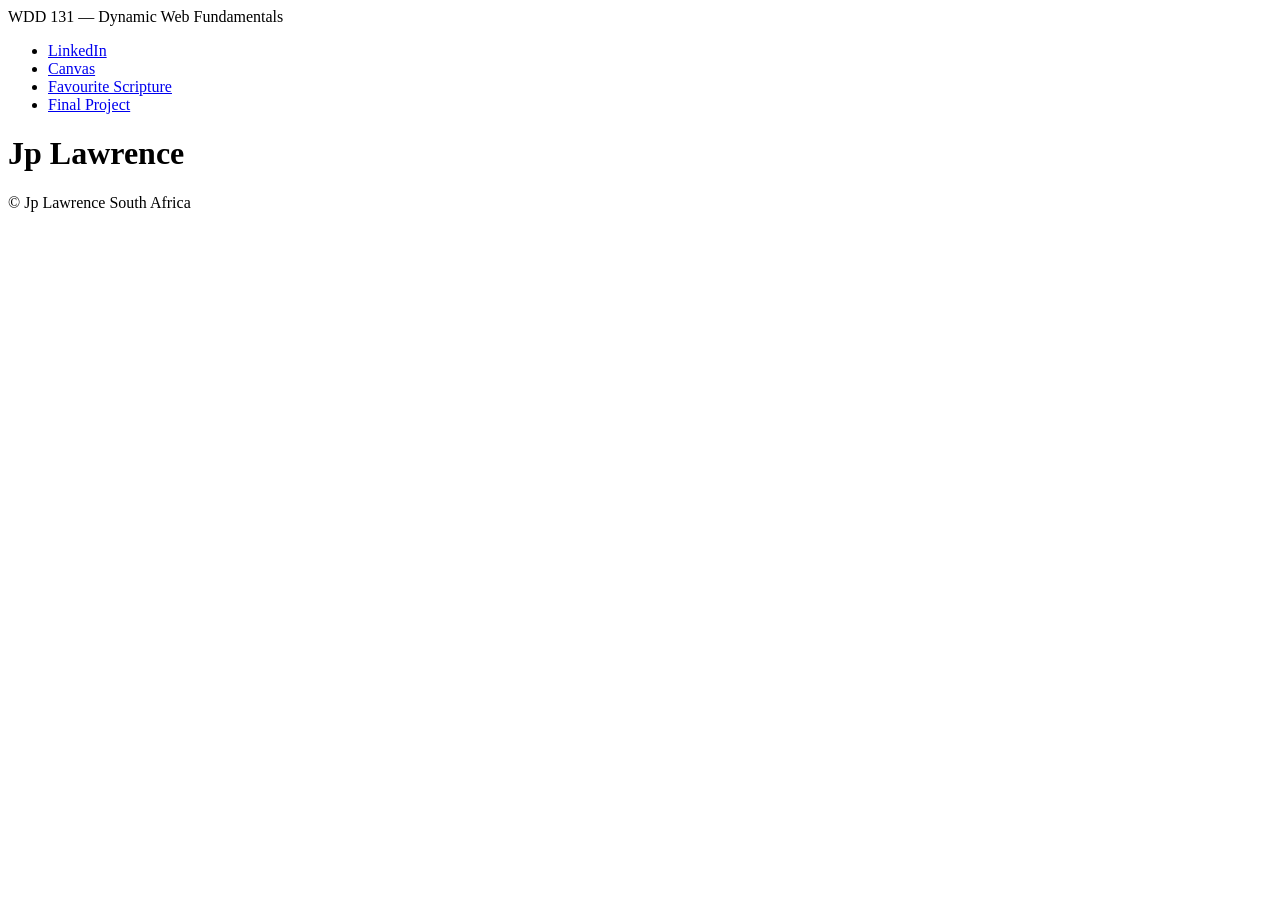
==== index.html @ 78ec4d21 "initialised project; edited basic HTML structure" ====
<!DOCTYPE html>
<html lang="en">
<head>
    <meta charset="UTF-8">
    <meta name="viewport" content="width=device-width, initial-scale=1.0">
    <meta name="description" content="Home page for WDD 131 - Dynamic Web Fundamentals created by Jp Lawrence.">
    <meta name="author" content="Jp Lawrence">
    <link rel="stylesheet" href="./styles/bass.css">
    <script src="./scripts/getdates.js" defer></script>
    <title>Document</title>
</head>
<body>
    <header>
        <span id="course-title">WDD 131 — Dynamic Web Fundamentals</span>
        <ul>
            <li><a href="#">LinkedIn</a></li>
            <li><a href="#">Canvas</a></li>
            <li><a href="#">Favourite Scripture</a></li>
            <li><a href="#">Final Project</a></li>
        </ul>
    </header>
    <main>
        <h1>Jp Lawrence</h1>
        <section class="card"></section>
        <section class="card"></section>
    </main>
    <footer>
        <p>&copy; <span id="currentyear"></span> Jp Lawrence South Africa</p>
        <p id="lastModified"></p>
    </footer>
</body>
</html>
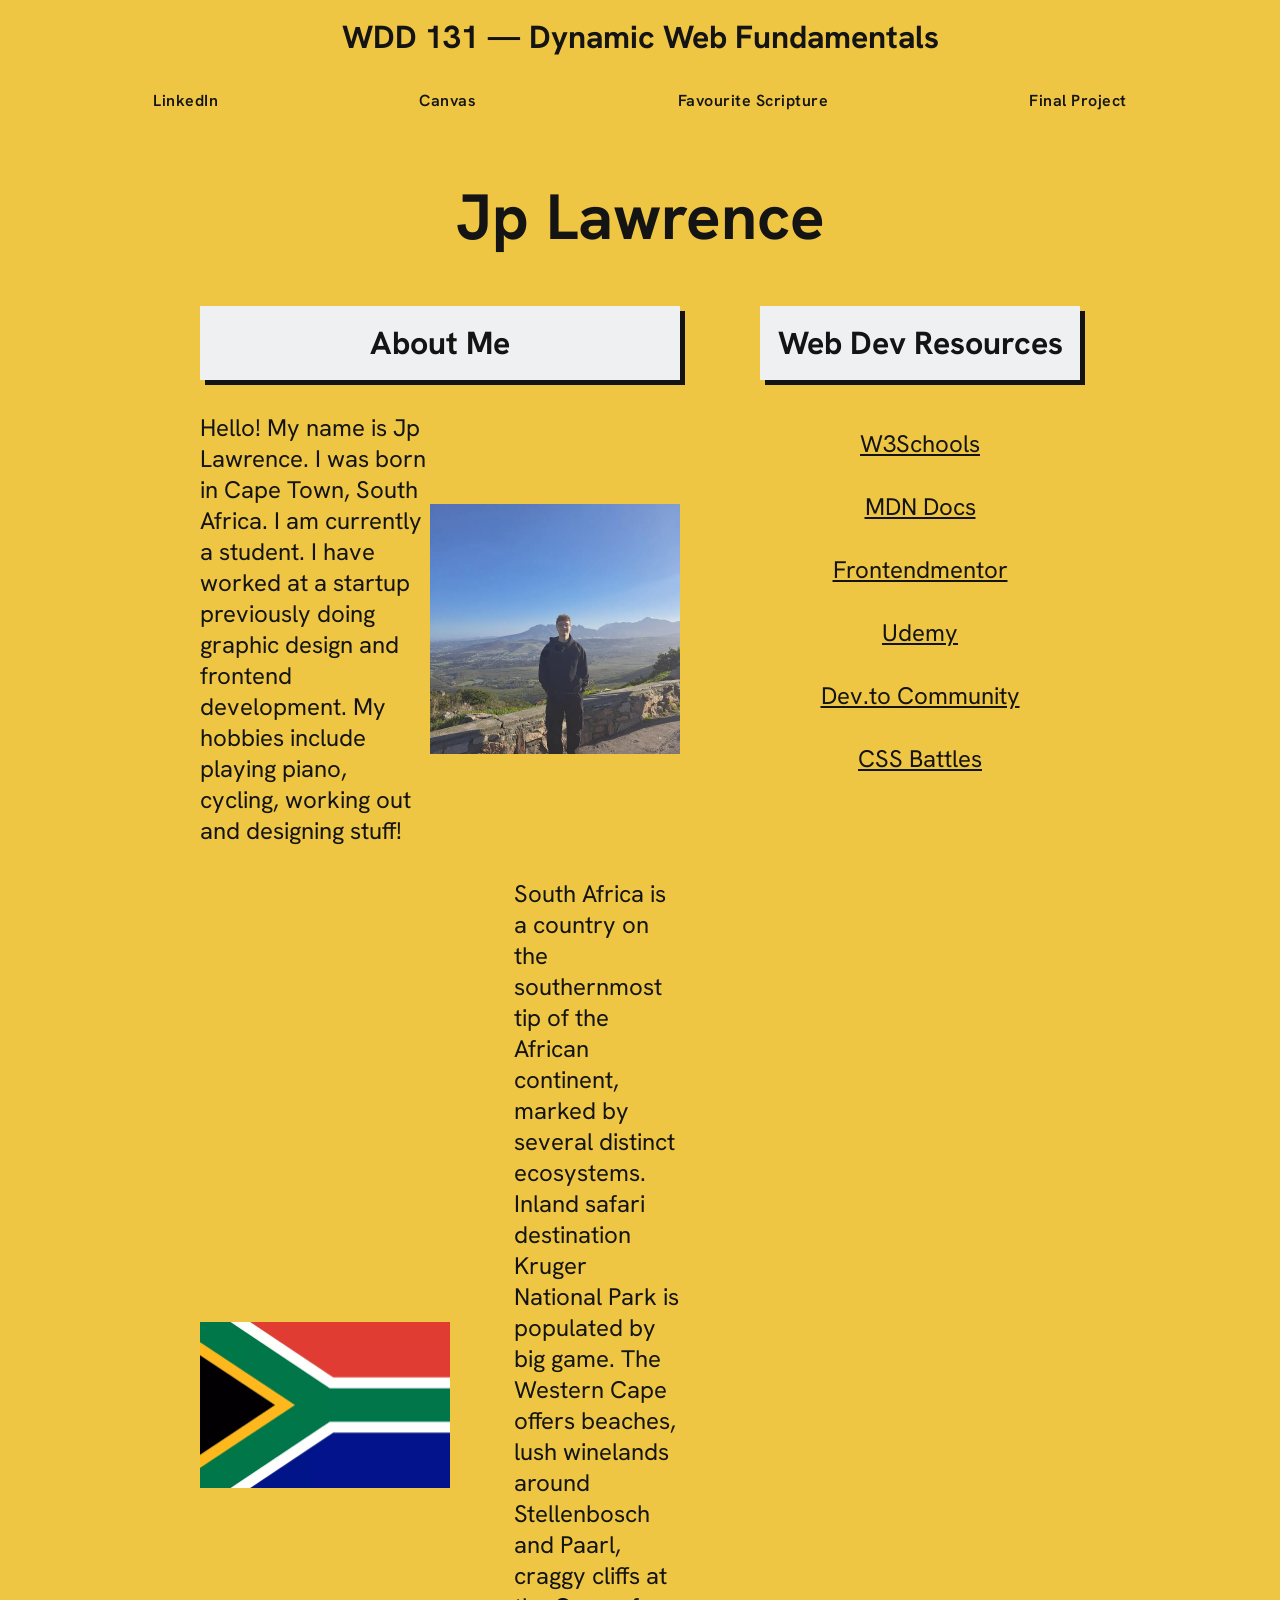
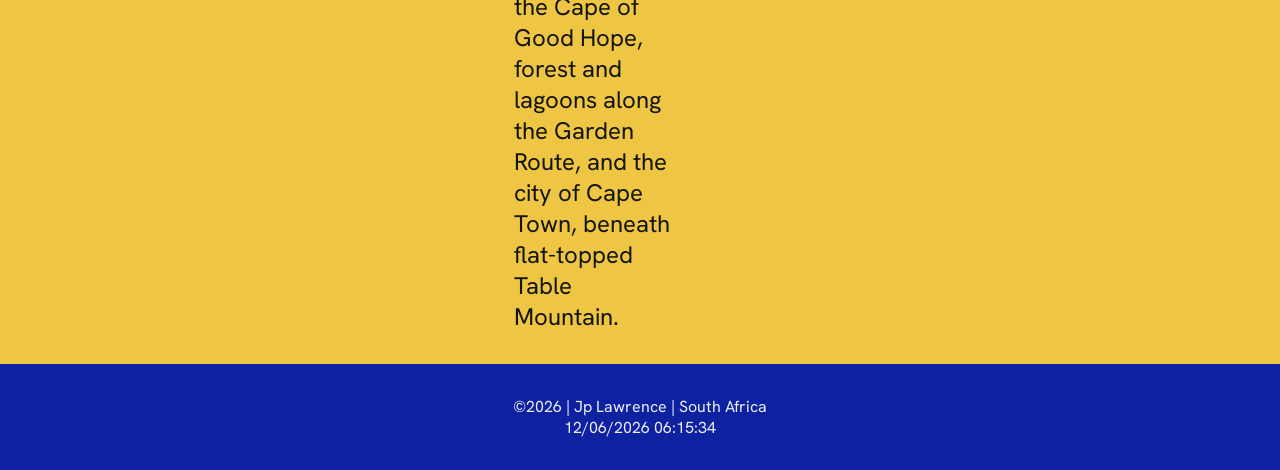
==== commit fef45a10: "finished draft of project" ====
--- a/index.html
+++ b/index.html
@@ -7,25 +7,55 @@
     <meta name="author" content="Jp Lawrence">
     <link rel="stylesheet" href="./styles/bass.css">
     <script src="./scripts/getdates.js" defer></script>
+    <link rel="preconnect" href="https://fonts.googleapis.com">
+    <link rel="preconnect" href="https://fonts.gstatic.com" crossorigin>
+    <link href="https://fonts.googleapis.com/css2?family=Hanken+Grotesk:ital,wght@0,100..900;1,100..900&display=swap" rel="stylesheet">
     <title>Document</title>
 </head>
 <body>
     <header>
         <span id="course-title">WDD 131 — Dynamic Web Fundamentals</span>
         <ul>
-            <li><a href="#">LinkedIn</a></li>
-            <li><a href="#">Canvas</a></li>
-            <li><a href="#">Favourite Scripture</a></li>
+            <li><a href="https://www.linkedin.com/in/jeanpierrelawrence" target="_blank">LinkedIn</a></li>
+            <li><a href="https://byupw.instructure.com/" target="_blank">Canvas</a></li>
+            <li><a href="https://www.churchofjesuschrist.org/study/scriptures/dc-testament/dc/109?lang=eng&id=p22#p22" target="_blank">Favourite Scripture</a></li>
             <li><a href="#">Final Project</a></li>
         </ul>
     </header>
     <main>
         <h1>Jp Lawrence</h1>
-        <section class="card"></section>
-        <section class="card"></section>
+        <div class="card-container">
+
+            <section class="card">
+                <h2>About Me</h2>
+                <div class="about-me">
+                    <p>Hello! My name is Jp Lawrence. I was born in Cape Town, South Africa. I am currently a student.
+                        I have worked at a startup previously doing graphic design and frontend development.
+                        My hobbies include playing piano, cycling, working out and designing stuff!</p>
+                    <img src="./images/profile.webp" alt="Jp Lawrence standing on a mountain lookout point.">
+                </div>
+                
+                <div class="country-info">
+                    <img src="./images/south-africa-flag.webp" alt="South African flag">
+                    <p>South Africa is a country on the southernmost tip of the African continent, marked by several distinct ecosystems. Inland safari destination Kruger National Park is populated by big game. The Western Cape offers beaches, lush winelands around Stellenbosch and Paarl, craggy cliffs at the Cape of Good Hope, forest and lagoons along the Garden Route, and the city of Cape Town, beneath flat-topped Table Mountain.</p>
+                </div>
+            </section>
+
+            <section class="card">
+                <h2>Web Dev Resources</h2>
+                <ul>
+                    <li><a href="https://www.w3schools.com/" target="_blank">W3Schools</a></li>
+                    <li><a href="https://developer.mozilla.org/en-US/" target="_blank">MDN Docs</a></li>
+                    <li><a href="https://www.frontendmentor.io/" target="_blank">Frontendmentor</a></li>
+                    <li><a href="https://www.udemy.com/" target="_blank">Udemy</a></li>
+                    <li><a href="https://dev.to/" target="_blank">Dev.to Community</a></li>
+                    <li><a href="https://cssbattle.dev/" target="_blank">CSS Battles</a></li>
+                </ul>
+            </section>
+        </div>
     </main>
     <footer>
-        <p>&copy; <span id="currentyear"></span> Jp Lawrence South Africa</p>
+        <p>&copy;<span id="currentyear"></span> | Jp Lawrence | South Africa</p>
         <p id="lastModified"></p>
     </footer>
 </body>
--- a/styles/bass.css
+++ b/styles/bass.css
@@ -0,0 +1,131 @@
+:root {
+    --primary: #EEF0F2;
+    --secondary: #141414;
+    --accent-one: #EEC643;
+    --accent-two: #0D21A1;
+}
+
+* {
+    margin: 0;
+    padding: 0;
+    box-sizing: border-box;
+    font-family: "Hanken Grotesk"
+}
+
+header span {
+    display: block;
+    width: 100%;
+    background-color: var(--accent-one);
+    color: var(--secondary);
+    text-align: center;
+    font-size: 2rem;
+    padding-block: 1rem;
+    font-weight: 700;
+}
+
+header ul {
+    display: flex;
+    align-items: center;
+    justify-content: space-evenly;
+    padding-block: 1rem;
+    list-style-type: none;
+}
+
+header ul li a {
+    text-decoration: none;
+    color: var(--secondary);
+    font-weight: 600;
+    letter-spacing: .5px;
+    padding: 1rem 3rem;
+}
+
+header ul li a:hover {
+    background-color: var(--primary);
+    box-shadow: 5px 5px var(--secondary);
+}
+
+header, main, footer {
+    background-color: var(--accent-one);
+    color: var(--secondary);
+}
+
+main {
+    padding: 2rem 200px;
+}
+
+main h1 {
+    text-align: center;
+    font-size: 4rem;
+    padding-block: 1rem 3rem;
+    width: 100%;
+}
+
+main .card-container {
+    display: flex;
+    align-items: start;
+    justify-content: space-around;
+    gap: 5rem;
+}
+
+main .card {
+    font-size: 1.5rem;
+}
+
+main .card h2 {
+    font-size: 2rem;
+    text-align: center;
+    padding-block: 1rem;
+    box-shadow: 5px 5px var(--secondary);
+    background-color: var(--primary);
+}
+
+main .card img {
+    width: 250px;
+}
+
+main .card:first-of-type {
+    width: 60%;
+    display: flex;
+    flex-direction: column;
+    gap: 2rem;
+}
+
+main .card:first-of-type .about-me {
+    display: flex;
+    align-items: center;
+    justify-content: center;
+}
+
+main .card:first-of-type .country-info {
+    display: flex;
+    align-items: center;
+    justify-content: center;
+    gap: 4rem;
+}
+
+main .card:last-of-type {
+    width: 40%;
+    display: flex;
+    flex-direction: column;
+    gap: 2rem;
+}
+
+main .card:last-of-type ul {
+    list-style-type: none;
+    text-align: center;
+}
+
+main .card:last-of-type ul li {
+    padding-block: 1rem;
+}
+
+main .card:last-of-type ul li a {
+    color: var(--secondary);
+}
+
+footer {
+    background-color: #0D21A1;
+    color: var(--primary);
+    padding-block: 2rem;
+    text-align: center;
+}
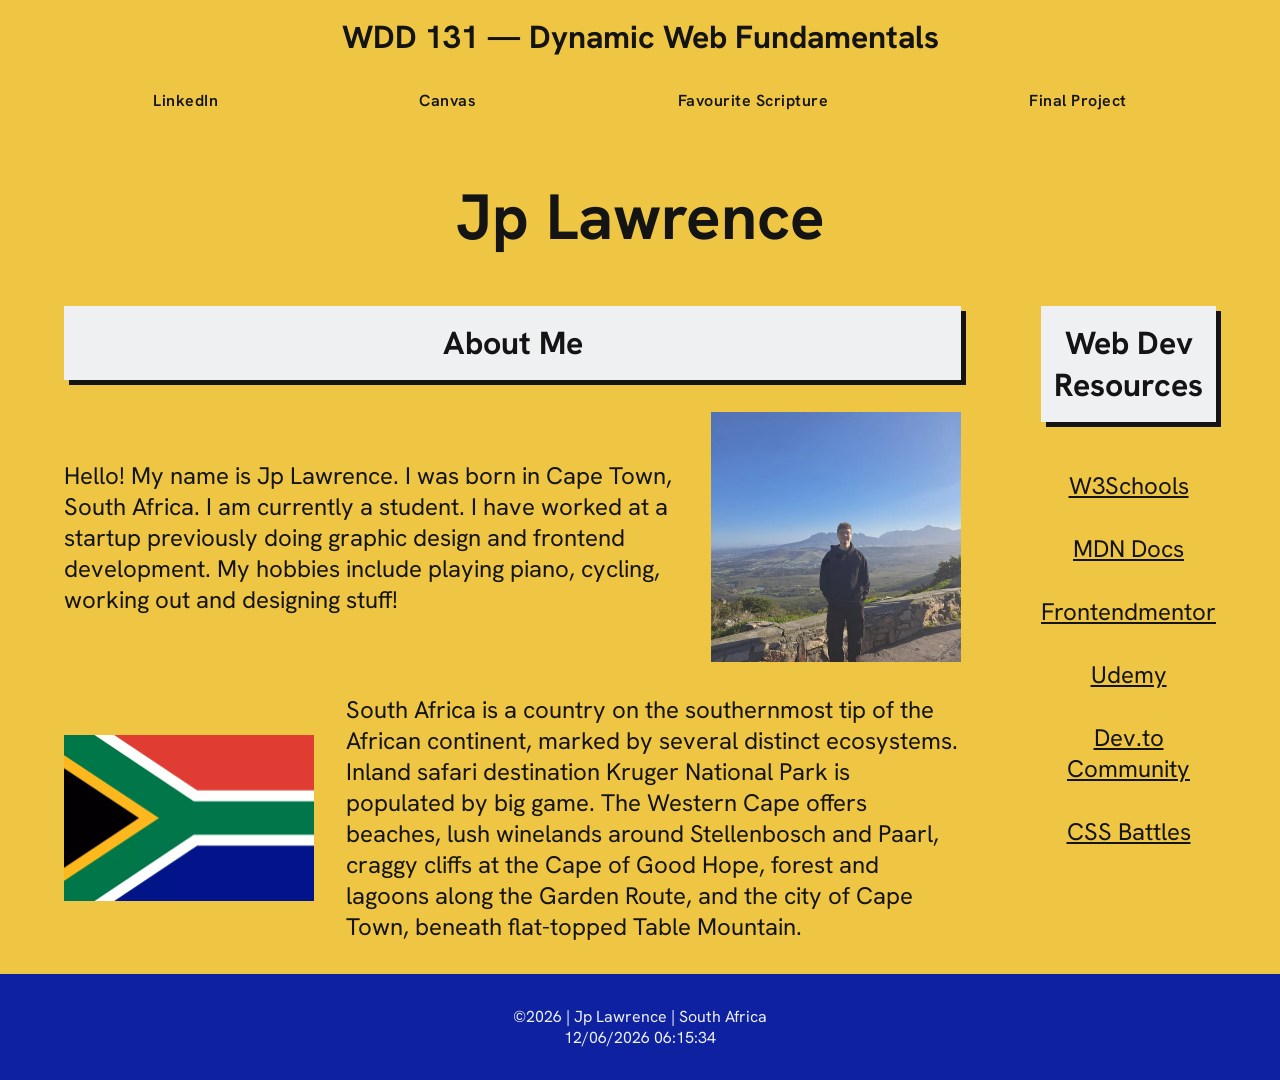
==== commit d4137ad9: "audit fixes/changes" ====
--- a/index.html
+++ b/index.html
@@ -3,24 +3,26 @@
 <head>
     <meta charset="UTF-8">
     <meta name="viewport" content="width=device-width, initial-scale=1.0">
-    <meta name="description" content="Home page for WDD 131 - Dynamic Web Fundamentals created by Jp Lawrence.">
+    <meta name="description" content="Home page for WDD 131 - Dynamic Web Fundamentals created by Jp Lawrence. Explore web development resources and information about South Africa.">
     <meta name="author" content="Jp Lawrence">
-    <link rel="stylesheet" href="./styles/bass.css">
+    <link rel="stylesheet" href="styles/base.css">
     <script src="./scripts/getdates.js" defer></script>
     <link rel="preconnect" href="https://fonts.googleapis.com">
     <link rel="preconnect" href="https://fonts.gstatic.com" crossorigin>
     <link href="https://fonts.googleapis.com/css2?family=Hanken+Grotesk:ital,wght@0,100..900;1,100..900&display=swap" rel="stylesheet">
-    <title>Document</title>
+    <title>WDD 131 - Dynamic Web Fundamentals - Jp Lawrence</title>
 </head>
 <body>
     <header>
         <span id="course-title">WDD 131 — Dynamic Web Fundamentals</span>
-        <ul>
-            <li><a href="https://www.linkedin.com/in/jeanpierrelawrence" target="_blank">LinkedIn</a></li>
-            <li><a href="https://byupw.instructure.com/" target="_blank">Canvas</a></li>
-            <li><a href="https://www.churchofjesuschrist.org/study/scriptures/dc-testament/dc/109?lang=eng&id=p22#p22" target="_blank">Favourite Scripture</a></li>
-            <li><a href="#">Final Project</a></li>
-        </ul>
+        <nav>
+            <ul>
+                <li><a href="https://www.linkedin.com/in/jeanpierrelawrence" target="_blank">LinkedIn</a></li>
+                <li><a href="https://byupw.instructure.com/" target="_blank">Canvas</a></li>
+                <li><a href="https://www.churchofjesuschrist.org/study/scriptures/dc-testament/dc/109?lang=eng&id=p22#p22" target="_blank">Favourite Scripture</a></li>
+                <li><a href="#">Final Project</a></li>
+            </ul>
+        </nav>
     </header>
     <main>
         <h1>Jp Lawrence</h1>
--- a/styles/base.css
+++ b/styles/base.css
@@ -0,0 +1,134 @@
+:root {
+    --primary: #EEF0F2;
+    --secondary: #141414;
+    --accent-one: #EEC643;
+    --accent-two: #0D21A1;
+}
+
+* {
+    margin: 0;
+    padding: 0;
+    box-sizing: border-box;
+    font-family: "Hanken Grotesk"
+}
+
+header {
+    color: var(--secondary);
+}
+
+header span {
+    display: block;
+    width: 100%;
+    background-color: var(--accent-one);
+    color: var(--secondary);
+    text-align: center;
+    font-size: 2rem;
+    padding-block: 1rem;
+    font-weight: 700;
+}
+
+header ul {
+    display: flex;
+    align-items: center;
+    justify-content: space-evenly;
+    padding-block: 1rem;
+    list-style-type: none;
+}
+
+header ul li a {
+    text-decoration: none;
+    color: var(--secondary);
+    font-weight: 600;
+    letter-spacing: .5px;
+    padding: 1rem 3rem;
+}
+
+header ul li a:hover {
+    background-color: var(--primary);
+    box-shadow: 5px 5px var(--secondary);
+}
+
+header, main, footer {
+    background-color: var(--accent-one);
+    color: var(--secondary);
+}
+
+main {
+    padding: 2rem 5%;
+}
+
+main h1 {
+    text-align: center;
+    font-size: 4rem;
+    padding-block: 1rem 3rem;
+    width: 100%;
+}
+
+main .card-container {
+    display: flex;
+    align-items: start;
+    justify-content: space-around;
+    gap: 5rem;
+}
+
+main .card {
+    font-size: 1.5rem;
+}
+
+main .card h2 {
+    font-size: 2rem;
+    text-align: center;
+    padding-block: 1rem;
+    box-shadow: 5px 5px var(--secondary);
+    background-color: var(--primary);
+}
+
+main .card img {
+    width: 250px;
+}
+
+main .card:first-of-type {
+    display: flex;
+    flex-direction: column;
+    gap: 2rem;
+}
+
+main .card:first-of-type .about-me {
+    display: flex;
+    align-items: center;
+    justify-content: center;
+}
+
+main .card:first-of-type .country-info {
+    display: flex;
+    align-items: center;
+    justify-content: center;
+    gap: 2rem;
+}
+
+main .card:last-of-type {
+    display: flex;
+    flex-direction: column;
+    gap: 2rem;
+}
+
+main .card:last-of-type ul {
+    list-style-type: none;
+    text-align: center;
+}
+
+main .card:last-of-type ul li {
+    padding-block: 1rem;
+}
+
+main .card:last-of-type ul li a {
+    color: var(--secondary);
+}
+
+footer {
+    background-color: #0D21A1;
+    color: var(--primary);
+    padding-block: 2rem;
+    text-align: center;
+    display: grid;
+}
